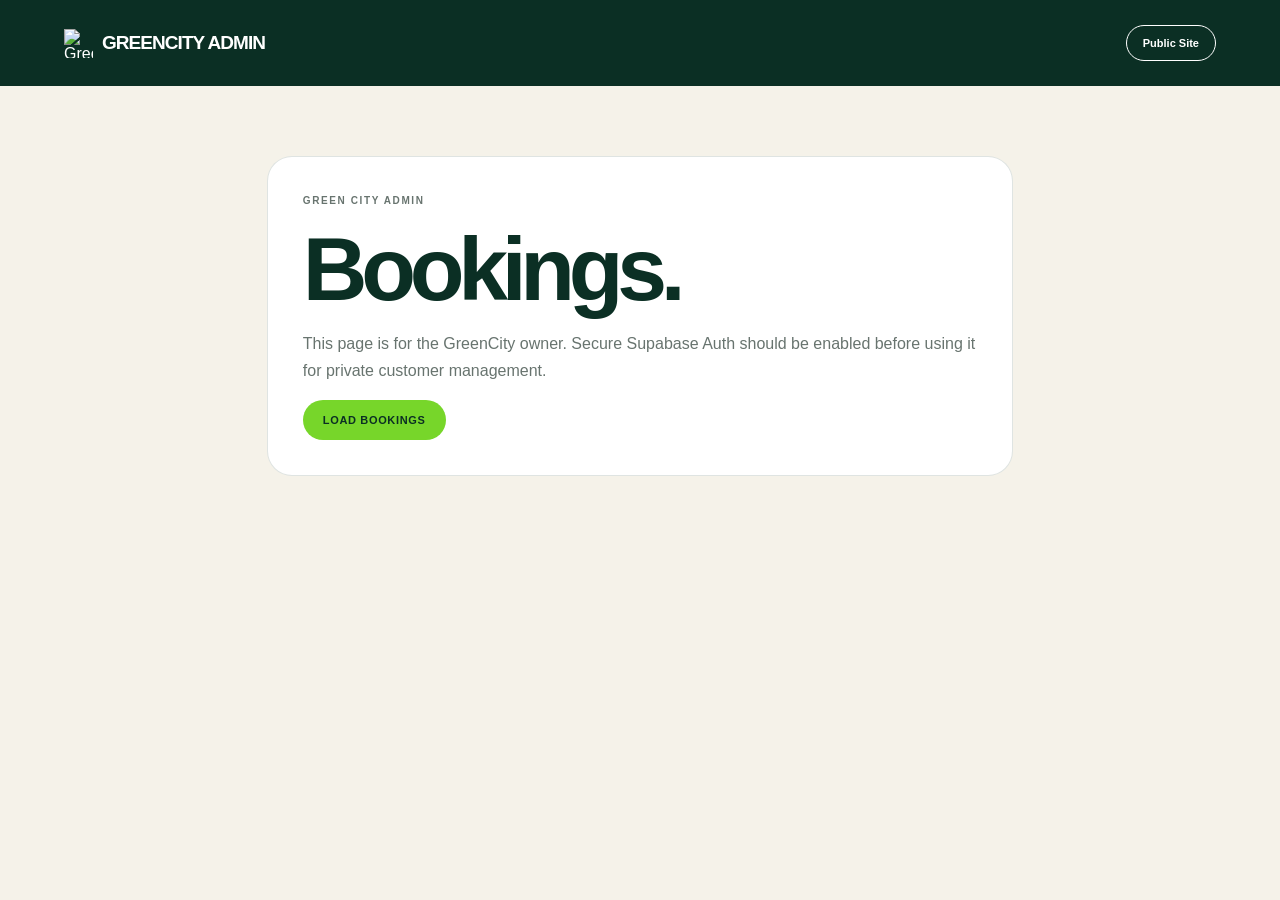
==== admin.html @ f4378e4e "Add files via upload" ====
<!DOCTYPE html>
<html lang="en">
<head>
<meta charset="UTF-8">
<meta name="viewport" content="width=device-width, initial-scale=1.0">
<title>GreenCity Admin</title>
<link rel="stylesheet" href="style.css">
</head>
<body>
<header class="site-header solid-header">
  <a class="brand dark-brand" href="index.html">
    <img src="images/greencity-logo.png" alt="GreenCity logo" class="brand-logo">
    <span class="brand-name">GREENCITY ADMIN</span>
  </a>
  <a href="index.html" class="header-book">Public Site</a>
</header>

<main class="private-main">
  <div class="private-card wide">
    <p class="eyebrow">GREEN CITY ADMIN</p>
    <h1>Bookings.</h1>
    <p>This page is for the GreenCity owner. Secure Supabase Auth should be enabled before using it for private customer management.</p>
    <button id="loadBookings" class="btn btn-primary">Load Bookings</button>
    <div id="adminMessage" class="notice"></div>
    <div id="bookingList"></div>
  </div>
</main>

<script src="https://cdn.jsdelivr.net/npm/@supabase/supabase-js@2"></script>
<script src="config.js"></script>
<script src="supabase-config.js"></script>
<script>
document.getElementById("loadBookings").addEventListener("click", async () => {
  const db = window.greenCitySupabase;
  const msg = document.getElementById("adminMessage");
  const list = document.getElementById("bookingList");

  if (!db) {
    msg.textContent = "Supabase is not connected yet.";
    msg.className = "notice error";
    return;
  }

  const { data, error } = await db
    .from("bookings")
    .select("*")
    .order("created_at", { ascending: false });

  if (error) {
    msg.textContent = error.message;
    msg.className = "notice error";
    return;
  }

  msg.textContent = `${data.length} booking(s) loaded.`;
  msg.className = "notice success";

  list.innerHTML = data.length ? data.map(x => `
    <div class="card admin-booking">
      <h3>${escapeHtml(x.appointment_number)}</h3>
      <p><b>${escapeHtml(x.customer_name)}</b> — ${escapeHtml(x.service_type)}</p>
      <p>${escapeHtml(x.item_details)} · ${escapeHtml(x.area)}</p>
      <p>${escapeHtml(x.preferred_date)} at ${escapeHtml(x.preferred_time)}</p>
      <p>Status: <b>${escapeHtml(x.status)}</b></p>
    </div>
  `).join("") : '<div class="notice">No bookings yet.</div>';
});

function escapeHtml(value) {
  return String(value ?? "").replace(/[&<>"']/g, ch => ({
    "&":"&amp;","<":"&lt;",">":"&gt;",'"':"&quot;","'":"&#039;"
  }[ch]));
}
</script>
</body>
</html>
---- style.css ----
/* =========================================================
   GREENCITY — SHARED STYLES
   Original GreenCity visual direction: forest green, cream,
   clean typography, large photography/video and strong CTAs.
   ========================================================= */

:root{
  --forest:#0b2f24;
  --emerald:#146b4f;
  --lime:#77d62a;
  --cream:#f5f2e9;
  --white:#fff;
  --muted:#68746f;
  --border:rgba(11,47,36,.13);
  --display:"Manrope",sans-serif;
  --body:"DM Sans",sans-serif;
}
*{box-sizing:border-box}
html{scroll-behavior:smooth}
body{margin:0;background:var(--cream);color:var(--forest);font-family:var(--body);overflow-x:hidden}
a{color:inherit}
img,video{max-width:100%}
.site-header{position:absolute;top:0;left:0;width:100%;z-index:100;padding:25px 5vw;display:flex;align-items:center;justify-content:space-between;color:#fff}
.brand{display:inline-flex;align-items:center;gap:9px;text-decoration:none}
.brand-logo{width:29px;height:29px;object-fit:contain;display:block}
.brand-name{font-family:var(--display);font-size:19px;font-weight:800;letter-spacing:-.05em}
.header-nav{display:flex;align-items:center;gap:28px}
.header-nav a{color:#fff;text-decoration:none;font-size:11px;font-weight:700;text-transform:uppercase;letter-spacing:.08em}
.header-book{display:inline-flex;padding:11px 16px;border:1px solid currentColor;border-radius:999px;text-decoration:none;font-size:11px;font-weight:800}
.menu-toggle{display:none;background:none;border:0;color:#fff;font-size:25px}
.hero{position:relative;min-height:88vh;display:flex;align-items:center;overflow:hidden;background:var(--forest)}
.hero-video{position:absolute;inset:0;width:100%;height:100%;object-fit:cover}
.hero-overlay{position:absolute;inset:0;background:linear-gradient(90deg,rgba(4,24,16,.88),rgba(4,24,16,.28))}
.hero-content{position:relative;z-index:2;color:#fff;max-width:800px;padding:150px 7vw 100px}
.eyebrow{font-size:10px;font-weight:900;letter-spacing:.16em;text-transform:uppercase;margin:0 0 18px}
.hero h1{font-family:var(--display);font-size:clamp(3.2rem,8vw,7rem);line-height:.95;letter-spacing:-.07em;margin:0 0 28px}
.hero h1 span,.story-main h1 span{color:var(--lime)}
.hero-description{max-width:580px;font-size:17px;line-height:1.7;color:rgba(255,255,255,.85)}
.hero-actions{display:flex;gap:12px;flex-wrap:wrap;margin-top:30px}
.btn{display:inline-flex;align-items:center;justify-content:center;padding:14px 20px;border:0;border-radius:999px;text-decoration:none;font-weight:900;font-size:11px;letter-spacing:.06em;text-transform:uppercase;cursor:pointer}
.btn-primary{background:var(--lime);color:var(--forest)}
.btn-secondary{border:1px solid rgba(255,255,255,.45);color:#fff;background:rgba(255,255,255,.04)}
.intro{padding:110px 7vw}
.intro-grid{display:grid;grid-template-columns:1fr 2fr;gap:60px;max-width:1100px;margin:auto}
.intro-label{font-size:10px;font-weight:900;letter-spacing:.14em}
.intro h2,.area-section h2,.cta h2{font-family:var(--display);font-size:clamp(2.5rem,5vw,5rem);line-height:.98;letter-spacing:-.06em;margin:0 0 22px}
.intro-copy,.area-section>p{font-size:17px;line-height:1.8;color:var(--muted);max-width:700px}
.service-showcase{position:relative;min-height:75vh;display:flex;align-items:flex-end;overflow:hidden;background:var(--forest);color:#fff}
.service-video{position:absolute;inset:0;width:100%;height:100%;object-fit:cover}
.service-overlay{position:absolute;inset:0;background:linear-gradient(0deg,rgba(4,24,16,.85),rgba(4,24,16,.12))}
.service-content{position:relative;z-index:2;max-width:650px;padding:80px 7vw}
.service-tag{font-size:10px;font-weight:900;letter-spacing:.14em}
.service-content h2{font-family:var(--display);font-size:clamp(2.8rem,6vw,6rem);line-height:.95;letter-spacing:-.06em;margin:18px 0}
.service-content p{font-size:16px;line-height:1.7;max-width:560px;color:rgba(255,255,255,.82)}
.light-showcase{min-height:60vh;background:#e8eadf}
.dark-content{color:var(--forest)}
.dark-content p{color:var(--muted)}
.area-section{padding:110px 7vw;max-width:1200px;margin:auto}
.area-grid{display:grid;grid-template-columns:repeat(3,1fr);gap:15px;margin-top:35px}
.card{background:#fff;border:1px solid var(--border);border-radius:18px;padding:22px}
.area-grid .card{display:flex;flex-direction:column;gap:8px}
.area-grid span{color:var(--muted);font-size:13px}
.cta{background:var(--forest);color:#fff;text-align:center;padding:120px 7vw}
.cta p{max-width:650px;margin:0 auto 28px;color:rgba(255,255,255,.75);line-height:1.7}
.footer{background:#041810;color:#fff;padding:55px 7vw}
.footer-top{display:grid;grid-template-columns:2fr 1fr 1fr;gap:50px;max-width:1200px;margin:auto}
.footer-brand{display:flex;align-items:center;gap:10px}
.footer-brand img{width:25px;height:25px;object-fit:contain}
.footer p{color:rgba(255,255,255,.65);line-height:1.7;max-width:420px}
.footer h3{font-size:11px;text-transform:uppercase;letter-spacing:.1em}
.footer-links{display:flex;flex-direction:column;gap:11px}
.footer-links a{color:rgba(255,255,255,.72);text-decoration:none;font-size:12px}
.footer-bottom{max-width:1200px;margin:40px auto 0;padding-top:20px;border-top:1px solid rgba(255,255,255,.12);display:flex;justify-content:space-between;gap:20px;flex-wrap:wrap;font-size:11px}
.cookie-settings-fixed{position:fixed;bottom:14px;left:14px;z-index:90;background:#fff;color:var(--forest);border:1px solid var(--border);padding:9px 12px;border-radius:999px;text-decoration:none;font-size:10px;font-weight:800}
.cookie-banner{position:fixed;left:20px;right:20px;bottom:20px;z-index:200;display:none;background:#fff;color:var(--forest);border-radius:20px;box-shadow:0 15px 50px rgba(0,0,0,.2);padding:20px}
.cookie-banner.show{display:block}
.cookie-content{display:flex;gap:20px;align-items:center;max-width:1100px;margin:auto}
.cookie-icon{font-size:28px}.cookie-text{flex:1}.cookie-text h2{font-size:18px;margin:0 0 5px}.cookie-text p{margin:0 0 6px;color:var(--muted);font-size:12px;line-height:1.5}.cookie-text a{font-size:11px;font-weight:800}
.cookie-actions{display:flex;gap:8px;align-items:center;flex-wrap:wrap}.cookie-btn{padding:10px 13px;border-radius:999px;border:1px solid var(--border);font-weight:800;font-size:10px}.cookie-btn-primary{background:var(--forest);color:#fff}.cookie-btn-secondary{background:#fff;color:var(--forest)}.cookie-manage{font-size:10px;font-weight:800}
.booking-header,.solid-header{position:relative;background:var(--forest);color:#fff}
.booking-main{max-width:1150px;margin:auto;padding:80px 6vw}
.booking-intro{max-width:760px;margin-bottom:45px}.booking-intro h1{font-family:var(--display);font-size:clamp(3rem,7vw,6rem);letter-spacing:-.07em;line-height:.95;margin:0 0 20px}.booking-intro h1 span{color:var(--emerald)}.booking-intro>p{max-width:650px;color:var(--muted);line-height:1.7}
.booking-card{background:#fff;border:1px solid var(--border);border-radius:25px;padding:35px;box-shadow:0 20px 60px rgba(11,47,36,.08)}
.form-section{padding:0 0 32px;margin-bottom:32px;border-bottom:1px solid var(--border)}.form-section:last-of-type{border-bottom:0}.form-section-title{display:flex;align-items:center;gap:12px;margin-bottom:22px}.form-section-title>span{font-size:10px;font-weight:900;letter-spacing:.12em}.form-section-title h2{font-family:var(--display);font-size:25px;margin:0}
.form-grid{display:grid;grid-template-columns:1fr 1fr;gap:18px}.form-group{display:flex;flex-direction:column;gap:7px}.form-group.full{grid-column:1/-1}.form-group label,label{font-size:11px;font-weight:800}.form-group input,.form-group textarea,.private-card input{width:100%;padding:14px;border:1px solid rgba(11,47,36,.18);border-radius:12px;background:#fafbf7;color:var(--forest);font:inherit;outline:none}.form-group input:focus,.form-group textarea:focus,.private-card input:focus{border-color:var(--emerald)}
.service-options{display:grid;grid-template-columns:1fr 1fr;gap:12px}.service-option{display:flex;gap:12px;align-items:flex-start;border:1px solid var(--border);border-radius:15px;padding:17px;cursor:pointer}.service-option input{margin-top:3px}.service-option strong{display:block}.service-option small{display:block;color:var(--muted);line-height:1.5;margin-top:5px}.notice{display:none;margin:20px 0;padding:14px;border-radius:12px;font-size:13px;line-height:1.5}.notice:not(:empty){display:block}.notice.success{background:#e9f7df;color:#22530e}.notice.error{background:#fde9e7;color:#7d211a}
.private-main{min-height:70vh;max-width:900px;margin:auto;padding:70px 6vw}.private-card{background:#fff;border:1px solid var(--border);border-radius:25px;padding:35px}.private-card.wide{max-width:1100px;margin:auto}.private-card h1,.story-main h1{font-family:var(--display);font-size:clamp(3rem,7vw,6rem);letter-spacing:-.07em;line-height:.95;margin:0 0 18px}.private-card>p{color:var(--muted);line-height:1.7}.private-card label{display:block;margin:25px 0 7px}.hidden{display:none!important}.price-result{display:flex;justify-content:space-between;align-items:center;margin-top:12px}.price-result strong{font-size:28px}.appointment-slip{margin-top:20px}.admin-booking{margin-top:12px}
.legal-hero{background:var(--forest);color:#fff;padding:90px 7vw}.legal-hero h1{font-family:var(--display);font-size:clamp(3rem,7vw,6rem);letter-spacing:-.07em;line-height:.95;margin:0}.legal-main{max-width:900px;margin:auto;padding:70px 6vw}.legal-card{background:#fff;border:1px solid var(--border);border-radius:20px;padding:35px}.legal-card h2{font-family:var(--display);font-size:32px}.legal-card h3{font-size:20px;margin-top:35px}.legal-card p{color:var(--muted);line-height:1.8}.updated{font-size:11px;color:var(--muted)}.legal-links{display:flex;flex-wrap:wrap;gap:9px;border-top:1px solid var(--border);padding-top:25px;margin-top:35px}.legal-links a{border:1px solid var(--border);padding:10px 13px;border-radius:999px;text-decoration:none;font-size:10px;font-weight:900}.story-main{max-width:850px;margin:auto;padding:100px 7vw}.story-main>p{font-size:17px;line-height:1.8;color:var(--muted);max-width:700px}.simple-footer{padding-top:25px;padding-bottom:25px}

@media(max-width:800px){
  .site-header{padding:20px 6vw}.menu-toggle{display:block}.header-nav{display:none;position:absolute;top:72px;left:6vw;right:6vw;background:var(--forest);padding:18px;border-radius:16px;flex-direction:column;align-items:stretch}.header-nav.active{display:flex}.header-nav a{padding:8px}.hero-content{padding:130px 6vw 80px}.intro{padding:75px 6vw}.intro-grid{grid-template-columns:1fr;gap:20px}.service-content{padding:60px 6vw}.area-section{padding:75px 6vw}.area-grid{grid-template-columns:1fr}.footer-top{grid-template-columns:1fr;gap:30px}.cookie-content{align-items:flex-start;flex-direction:column}.booking-main{padding:55px 6vw}.booking-card{padding:22px}.form-grid,.service-options{grid-template-columns:1fr}.form-group.full{grid-column:auto}
}
@media(max-width:520px){
  .hero{min-height:82vh}.hero h1{font-size:3.3rem}.booking-intro h1,.private-card h1,.story-main h1{font-size:3.4rem}.cookie-banner{left:10px;right:10px;bottom:10px}.cookie-settings-fixed{bottom:10px}.cookie-actions{width:100%}.cookie-btn{flex:1}.footer-bottom{flex-direction:column}
}
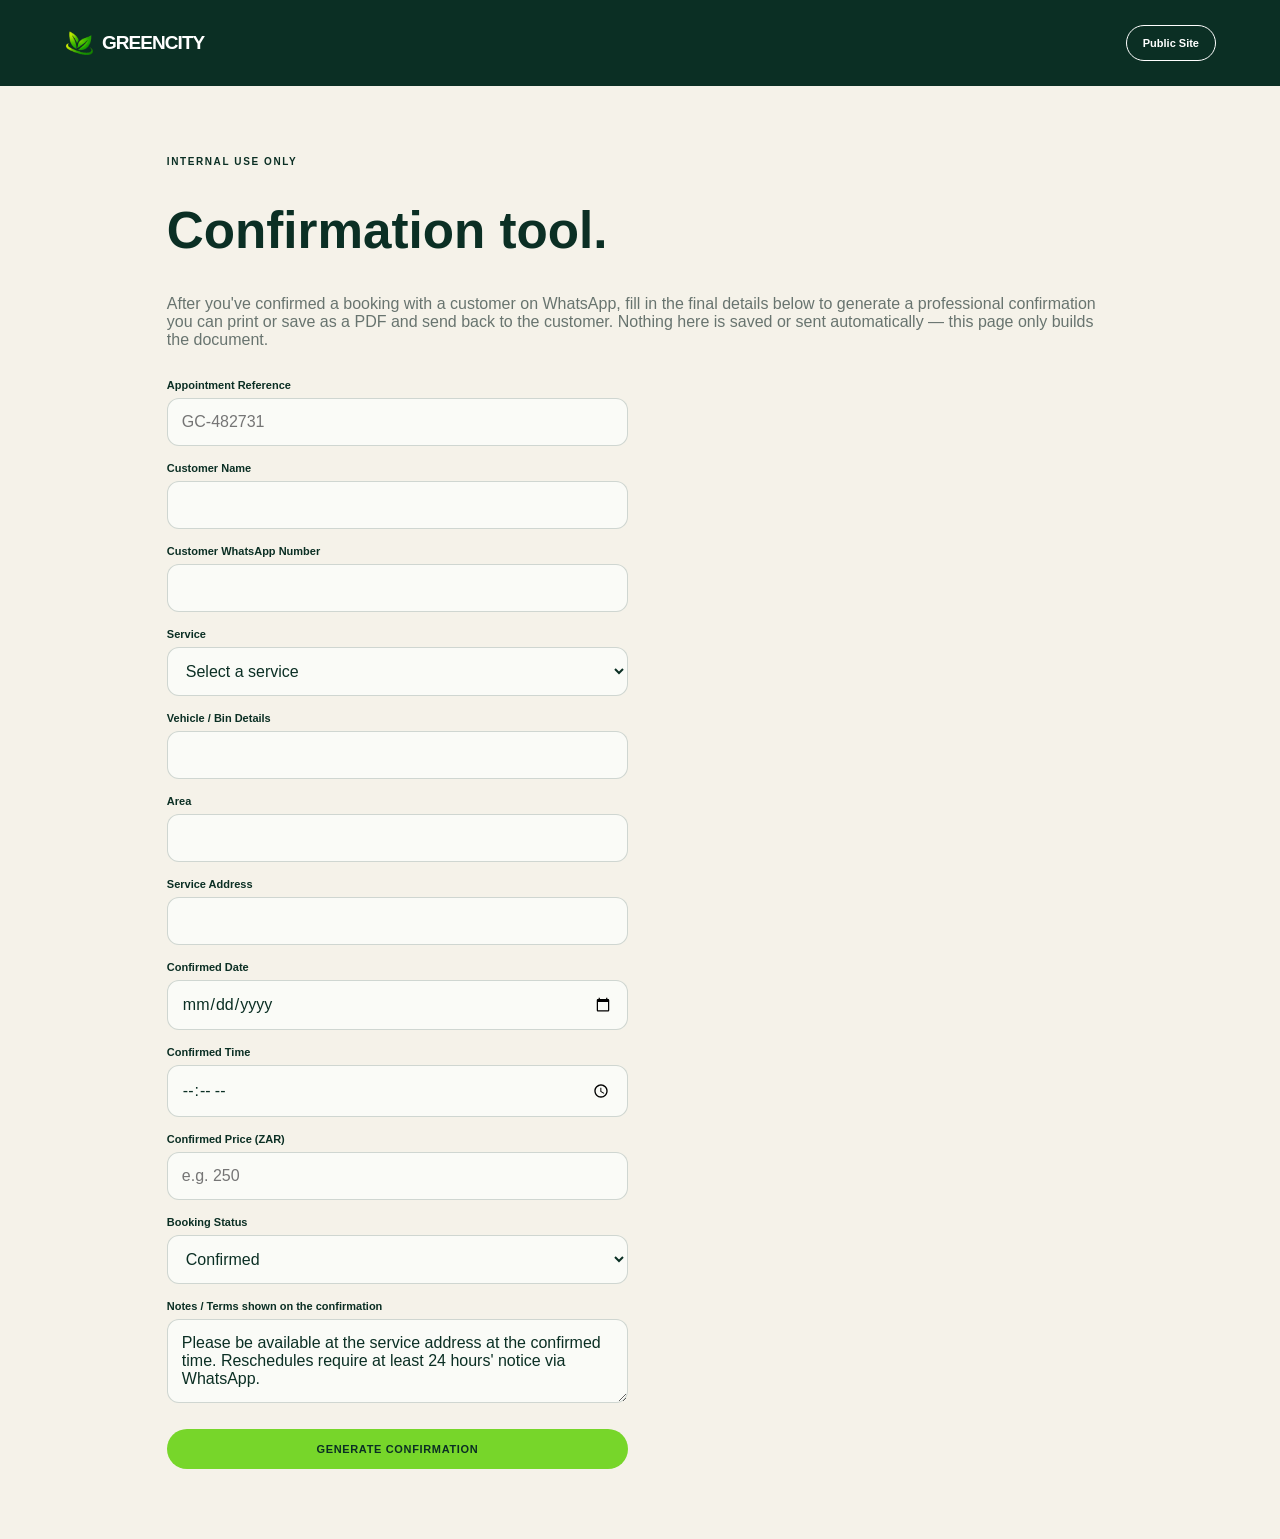
==== commit e716330c: "Add files via upload" ====
--- a/admin.html
+++ b/admin.html
@@ -3,74 +3,170 @@
 <head>
 <meta charset="UTF-8">
 <meta name="viewport" content="width=device-width, initial-scale=1.0">
-<title>GreenCity Admin</title>
+<meta name="robots" content="noindex">
+<title>Confirmation Tool | GreenCity</title>
+<link rel="icon" type="image/png" href="images/greencity-logo.png">
 <link rel="stylesheet" href="style.css">
+<style>
+  /* Internal tool only — kept in this file so it stays out of style.css */
+  .confirm-layout{display:grid;grid-template-columns:1fr 1fr;gap:24px}
+  @media(max-width:900px){.confirm-layout{grid-template-columns:1fr}}
+  .confirm-preview{background:#fff;border:1px solid var(--border);border-radius:18px;padding:30px}
+  .confirm-preview .slip-brand{display:flex;align-items:center;gap:10px;margin-bottom:22px}
+  .confirm-preview .slip-brand img{width:32px;height:32px;object-fit:contain}
+  .confirm-preview .slip-brand strong{font-family:var(--display);font-size:20px;letter-spacing:-.03em}
+  .confirm-preview h2{font-family:var(--display);font-size:26px;margin:0 0 4px}
+  .confirm-preview .slip-ref{color:var(--muted);font-size:12px;margin:0 0 20px}
+  .slip-row{display:flex;justify-content:space-between;gap:14px;padding:9px 0;border-bottom:1px solid var(--border);font-size:13px}
+  .slip-row:last-of-type{border-bottom:0}
+  .slip-row span:first-child{color:var(--muted)}
+  .slip-status{display:inline-block;margin-top:16px;padding:8px 14px;border-radius:999px;background:#e9f7df;color:#22530e;font-weight:800;font-size:11px;letter-spacing:.06em;text-transform:uppercase}
+  .slip-status.pending{background:#fdf3d9;color:#8a5a00}
+  .slip-terms{margin-top:20px;padding-top:16px;border-top:1px solid var(--border);color:var(--muted);font-size:11px;line-height:1.6}
+  @media print{
+    .site-header, .private-main > .eyebrow, .confirm-form, .print-btn, .site-footer, .no-print{display:none!important}
+    .private-main{padding:0}
+    .confirm-layout{display:block}
+    .confirm-preview{border:0;padding:0}
+    body{background:#fff}
+  }
+</style>
 </head>
 <body>
-<header class="site-header solid-header">
+<header class="site-header solid-header no-print">
   <a class="brand dark-brand" href="index.html">
     <img src="images/greencity-logo.png" alt="GreenCity logo" class="brand-logo">
-    <span class="brand-name">GREENCITY ADMIN</span>
+    <span class="brand-name">GREENCITY</span>
   </a>
   <a href="index.html" class="header-book">Public Site</a>
 </header>
 
-<main class="private-main">
-  <div class="private-card wide">
-    <p class="eyebrow">GREEN CITY ADMIN</p>
-    <h1>Bookings.</h1>
-    <p>This page is for the GreenCity owner. Secure Supabase Auth should be enabled before using it for private customer management.</p>
-    <button id="loadBookings" class="btn btn-primary">Load Bookings</button>
-    <div id="adminMessage" class="notice"></div>
-    <div id="bookingList"></div>
+<main class="private-main" style="max-width:1100px">
+  <p class="eyebrow">INTERNAL USE ONLY</p>
+  <h1 style="font-size:clamp(2.2rem,5vw,3.2rem)">Confirmation tool.</h1>
+  <p style="color:var(--muted);margin-bottom:30px">
+    After you've confirmed a booking with a customer on WhatsApp, fill in the
+    final details below to generate a professional confirmation you can print
+    or save as a PDF and send back to the customer. Nothing here is saved or
+    sent automatically — this page only builds the document.
+  </p>
+
+  <div class="confirm-layout">
+
+    <form class="confirm-form" id="confirmForm">
+      <div class="form-group"><label for="cRef">Appointment Reference</label>
+        <input id="cRef" placeholder="GC-482731" required></div>
+
+      <div class="form-group"><label for="cName">Customer Name</label>
+        <input id="cName" required></div>
+
+      <div class="form-group"><label for="cPhone">Customer WhatsApp Number</label>
+        <input id="cPhone" required></div>
+
+      <div class="form-group"><label for="cService">Service</label>
+        <select id="cService" required>
+          <option value="">Select a service</option>
+          <option>Wheelie Bin Cleaning</option>
+          <option>Mobile Car Wash</option>
+        </select>
+      </div>
+
+      <div class="form-group"><label for="cItem">Vehicle / Bin Details</label>
+        <input id="cItem" required></div>
+
+      <div class="form-group"><label for="cArea">Area</label>
+        <input id="cArea" required></div>
+
+      <div class="form-group"><label for="cAddress">Service Address</label>
+        <input id="cAddress" required></div>
+
+      <div class="form-group"><label for="cDate">Confirmed Date</label>
+        <input id="cDate" type="date" required></div>
+
+      <div class="form-group"><label for="cTime">Confirmed Time</label>
+        <input id="cTime" type="time" required></div>
+
+      <div class="form-group"><label for="cPrice">Confirmed Price (ZAR)</label>
+        <input id="cPrice" type="number" min="0" step="1" placeholder="e.g. 250" required></div>
+
+      <div class="form-group"><label for="cStatus">Booking Status</label>
+        <select id="cStatus">
+          <option value="CONFIRMED">Confirmed</option>
+          <option value="PENDING">Pending Confirmation</option>
+        </select>
+      </div>
+
+      <div class="form-group"><label for="cNotes">Notes / Terms shown on the confirmation</label>
+        <textarea id="cNotes" rows="3">Please be available at the service address at the confirmed time. Reschedules require at least 24 hours' notice via WhatsApp.</textarea></div>
+
+      <button type="submit" class="btn btn-primary" style="width:100%;margin-top:10px">Generate Confirmation</button>
+    </form>
+
+    <div class="confirm-preview" id="confirmPreview" hidden>
+      <div class="slip-brand">
+        <img src="images/greencity-logo.png" alt="GreenCity logo">
+        <strong>GREENCITY</strong>
+      </div>
+      <h2>Booking Confirmation</h2>
+      <p class="slip-ref" id="pRef"></p>
+
+      <div class="slip-row"><span>Customer</span><span id="pName"></span></div>
+      <div class="slip-row"><span>WhatsApp</span><span id="pPhone"></span></div>
+      <div class="slip-row"><span>Service</span><span id="pService"></span></div>
+      <div class="slip-row"><span>Vehicle / Bin</span><span id="pItem"></span></div>
+      <div class="slip-row"><span>Area</span><span id="pArea"></span></div>
+      <div class="slip-row"><span>Address</span><span id="pAddress"></span></div>
+      <div class="slip-row"><span>Date</span><span id="pDate"></span></div>
+      <div class="slip-row"><span>Time</span><span id="pTime"></span></div>
+      <div class="slip-row"><span>Price</span><span id="pPrice"></span></div>
+
+      <span class="slip-status" id="pStatus"></span>
+
+      <p class="slip-terms" id="pNotes"></p>
+
+      <button type="button" id="printBtn" class="btn btn-primary print-btn" style="margin-top:22px">
+        Print / Save as PDF
+      </button>
+    </div>
+
   </div>
 </main>
 
-<script src="https://cdn.jsdelivr.net/npm/@supabase/supabase-js@2"></script>
 <script src="config.js"></script>
-<script src="supabase-config.js"></script>
+<script src="script.js"></script>
 <script>
-document.getElementById("loadBookings").addEventListener("click", async () => {
-  const db = window.greenCitySupabase;
-  const msg = document.getElementById("adminMessage");
-  const list = document.getElementById("bookingList");
+document.getElementById("confirmForm").addEventListener("submit", function (event) {
+  event.preventDefault();
 
-  if (!db) {
-    msg.textContent = "Supabase is not connected yet.";
-    msg.className = "notice error";
-    return;
-  }
+  function val(id) { return document.getElementById(id).value.trim(); }
 
-  const { data, error } = await db
-    .from("bookings")
-    .select("*")
-    .order("created_at", { ascending: false });
+  var price = Number(val("cPrice") || 0);
+  var status = val("cStatus") || "CONFIRMED";
 
-  if (error) {
-    msg.textContent = error.message;
-    msg.className = "notice error";
-    return;
-  }
+  document.getElementById("pRef").textContent = "Appointment: " + val("cRef");
+  document.getElementById("pName").textContent = val("cName");
+  document.getElementById("pPhone").textContent = val("cPhone");
+  document.getElementById("pService").textContent = val("cService");
+  document.getElementById("pItem").textContent = val("cItem");
+  document.getElementById("pArea").textContent = val("cArea");
+  document.getElementById("pAddress").textContent = val("cAddress");
+  document.getElementById("pDate").textContent = val("cDate");
+  document.getElementById("pTime").textContent = val("cTime");
+  document.getElementById("pPrice").textContent = "R" + price.toFixed(2);
+  document.getElementById("pNotes").textContent = val("cNotes");
 
-  msg.textContent = `${data.length} booking(s) loaded.`;
-  msg.className = "notice success";
+  var statusEl = document.getElementById("pStatus");
+  statusEl.textContent = status;
+  statusEl.className = "slip-status" + (status === "PENDING" ? " pending" : "");
 
-  list.innerHTML = data.length ? data.map(x => `
-    <div class="card admin-booking">
-      <h3>${escapeHtml(x.appointment_number)}</h3>
-      <p><b>${escapeHtml(x.customer_name)}</b> — ${escapeHtml(x.service_type)}</p>
-      <p>${escapeHtml(x.item_details)} · ${escapeHtml(x.area)}</p>
-      <p>${escapeHtml(x.preferred_date)} at ${escapeHtml(x.preferred_time)}</p>
-      <p>Status: <b>${escapeHtml(x.status)}</b></p>
-    </div>
-  `).join("") : '<div class="notice">No bookings yet.</div>';
+  var preview = document.getElementById("confirmPreview");
+  preview.hidden = false;
+  preview.scrollIntoView({ behavior: "smooth", block: "start" });
 });
 
-function escapeHtml(value) {
-  return String(value ?? "").replace(/[&<>"']/g, ch => ({
-    "&":"&amp;","<":"&lt;",">":"&gt;",'"':"&quot;","'":"&#039;"
-  }[ch]));
-}
+document.getElementById("printBtn").addEventListener("click", function () {
+  window.print();
+});
 </script>
 </body>
 </html>
--- a/style.css
+++ b/style.css
@@ -81,14 +81,36 @@
 .booking-main{max-width:1150px;margin:auto;padding:80px 6vw}
 .booking-intro{max-width:760px;margin-bottom:45px}.booking-intro h1{font-family:var(--display);font-size:clamp(3rem,7vw,6rem);letter-spacing:-.07em;line-height:.95;margin:0 0 20px}.booking-intro h1 span{color:var(--emerald)}.booking-intro>p{max-width:650px;color:var(--muted);line-height:1.7}
 .booking-card{background:#fff;border:1px solid var(--border);border-radius:25px;padding:35px;box-shadow:0 20px 60px rgba(11,47,36,.08)}
-.form-section{padding:0 0 32px;margin-bottom:32px;border-bottom:1px solid var(--border)}.form-section:last-of-type{border-bottom:0}.form-section-title{display:flex;align-items:center;gap:12px;margin-bottom:22px}.form-section-title>span{font-size:10px;font-weight:900;letter-spacing:.12em}.form-section-title h2{font-family:var(--display);font-size:25px;margin:0}
-.form-grid{display:grid;grid-template-columns:1fr 1fr;gap:18px}.form-group{display:flex;flex-direction:column;gap:7px}.form-group.full{grid-column:1/-1}.form-group label,label{font-size:11px;font-weight:800}.form-group input,.form-group textarea,.private-card input{width:100%;padding:14px;border:1px solid rgba(11,47,36,.18);border-radius:12px;background:#fafbf7;color:var(--forest);font:inherit;outline:none}.form-group input:focus,.form-group textarea:focus,.private-card input:focus{border-color:var(--emerald)}
+.form-section{padding:0 0 32px;margin-bottom:32px;border-bottom:1px solid var(--border)}.form-section:last-of-type{border-bottom:0}.form-section-heading{display:flex;align-items:center;gap:12px;margin-bottom:22px}.form-section-heading>span{display:flex;align-items:center;justify-content:center;width:26px;height:26px;flex:none;border-radius:999px;background:var(--forest);color:#fff;font-size:10px;font-weight:900;letter-spacing:.04em}.form-section-heading h2{font-family:var(--display);font-size:25px;margin:0}.form-section-heading p{margin:2px 0 0;color:var(--muted);font-size:13px}
+.dark-brand{color:#fff}
+.form-grid{display:grid;grid-template-columns:1fr 1fr;gap:18px}.form-group{display:flex;flex-direction:column;gap:7px;margin-bottom:16px}.form-group.full{grid-column:1/-1}.form-group label,label{font-size:11px;font-weight:800}.form-group input,.form-group select,.form-group textarea,.private-card input{width:100%;padding:14px;border:1px solid rgba(11,47,36,.18);border-radius:12px;background:#fafbf7;color:var(--forest);font:inherit;outline:none}.form-group input:focus,.form-group select:focus,.form-group textarea:focus,.private-card input:focus{border-color:var(--emerald)}.form-grid>.form-group{margin-bottom:0}
 .service-options{display:grid;grid-template-columns:1fr 1fr;gap:12px}.service-option{display:flex;gap:12px;align-items:flex-start;border:1px solid var(--border);border-radius:15px;padding:17px;cursor:pointer}.service-option input{margin-top:3px}.service-option strong{display:block}.service-option small{display:block;color:var(--muted);line-height:1.5;margin-top:5px}.notice{display:none;margin:20px 0;padding:14px;border-radius:12px;font-size:13px;line-height:1.5}.notice:not(:empty){display:block}.notice.success{background:#e9f7df;color:#22530e}.notice.error{background:#fde9e7;color:#7d211a}
-.private-main{min-height:70vh;max-width:900px;margin:auto;padding:70px 6vw}.private-card{background:#fff;border:1px solid var(--border);border-radius:25px;padding:35px}.private-card.wide{max-width:1100px;margin:auto}.private-card h1,.story-main h1{font-family:var(--display);font-size:clamp(3rem,7vw,6rem);letter-spacing:-.07em;line-height:.95;margin:0 0 18px}.private-card>p{color:var(--muted);line-height:1.7}.private-card label{display:block;margin:25px 0 7px}.hidden{display:none!important}.price-result{display:flex;justify-content:space-between;align-items:center;margin-top:12px}.price-result strong{font-size:28px}.appointment-slip{margin-top:20px}.admin-booking{margin-top:12px}
+.container{max-width:1150px;margin:auto;padding:0 6vw}
+.header-inner{display:flex;align-items:center;justify-content:space-between;width:100%}
+.back-link{color:inherit;text-decoration:none;font-size:11px;font-weight:800;letter-spacing:.04em}
+.page-hero{background:var(--forest);color:#fff;padding:150px 0 60px}
+.page-hero .container{padding:0 6vw}
+.page-intro{max-width:650px;color:rgba(255,255,255,.78);line-height:1.7;font-size:15px;margin-top:14px}
+.booking-section{padding:60px 0 100px}
+.booking-section .container{padding:0 6vw}
+.service-option-content{display:block}
+.booking-message{margin:20px 0;padding:14px 16px;border-radius:12px;background:#e9f7df;color:#22530e;font-size:13px;line-height:1.5}
+.booking-submit{margin-top:8px;text-align:center}
+.booking-submit .btn{width:100%}
+.booking-note{margin:14px 0 0;color:var(--muted);font-size:12px;line-height:1.6}
+.site-footer{background:#041810;color:#fff;padding:45px 0}
+.site-footer .container{padding:0 6vw}
+.footer-inner{display:flex;justify-content:space-between;gap:30px;flex-wrap:wrap;padding-bottom:25px;border-bottom:1px solid rgba(255,255,255,.12)}
+.footer-inner strong{font-family:var(--display);font-size:18px}
+.footer-inner p{margin:6px 0 0;color:rgba(255,255,255,.65);font-size:13px}
+.site-footer .footer-links{flex-direction:row;flex-wrap:wrap;gap:16px}
+.site-footer .footer-links a{color:rgba(255,255,255,.72);text-decoration:none;font-size:12px}
+.site-footer .footer-bottom{max-width:none;margin:20px auto 0;padding-top:0;border-top:0;font-size:11px;color:rgba(255,255,255,.6)}
+.private-main{min-height:70vh;max-width:900px;margin:auto;padding:70px 6vw}.private-card{background:#fff;border:1px solid var(--border);border-radius:25px;padding:35px}.private-card h1,.story-main h1{font-family:var(--display);font-size:clamp(3rem,7vw,6rem);letter-spacing:-.07em;line-height:.95;margin:0 0 18px}.private-card>p{color:var(--muted);line-height:1.7}.private-card label{display:block;margin:25px 0 7px}.hidden{display:none!important}.price-result{display:flex;justify-content:space-between;align-items:center;margin-top:12px}.price-result strong{font-size:28px}
 .legal-hero{background:var(--forest);color:#fff;padding:90px 7vw}.legal-hero h1{font-family:var(--display);font-size:clamp(3rem,7vw,6rem);letter-spacing:-.07em;line-height:.95;margin:0}.legal-main{max-width:900px;margin:auto;padding:70px 6vw}.legal-card{background:#fff;border:1px solid var(--border);border-radius:20px;padding:35px}.legal-card h2{font-family:var(--display);font-size:32px}.legal-card h3{font-size:20px;margin-top:35px}.legal-card p{color:var(--muted);line-height:1.8}.updated{font-size:11px;color:var(--muted)}.legal-links{display:flex;flex-wrap:wrap;gap:9px;border-top:1px solid var(--border);padding-top:25px;margin-top:35px}.legal-links a{border:1px solid var(--border);padding:10px 13px;border-radius:999px;text-decoration:none;font-size:10px;font-weight:900}.story-main{max-width:850px;margin:auto;padding:100px 7vw}.story-main>p{font-size:17px;line-height:1.8;color:var(--muted);max-width:700px}.simple-footer{padding-top:25px;padding-bottom:25px}
 
 @media(max-width:800px){
-  .site-header{padding:20px 6vw}.menu-toggle{display:block}.header-nav{display:none;position:absolute;top:72px;left:6vw;right:6vw;background:var(--forest);padding:18px;border-radius:16px;flex-direction:column;align-items:stretch}.header-nav.active{display:flex}.header-nav a{padding:8px}.hero-content{padding:130px 6vw 80px}.intro{padding:75px 6vw}.intro-grid{grid-template-columns:1fr;gap:20px}.service-content{padding:60px 6vw}.area-section{padding:75px 6vw}.area-grid{grid-template-columns:1fr}.footer-top{grid-template-columns:1fr;gap:30px}.cookie-content{align-items:flex-start;flex-direction:column}.booking-main{padding:55px 6vw}.booking-card{padding:22px}.form-grid,.service-options{grid-template-columns:1fr}.form-group.full{grid-column:auto}
+  .site-header{padding:20px 6vw}.menu-toggle{display:block}.header-nav{display:none;position:absolute;top:72px;left:6vw;right:6vw;background:var(--forest);padding:18px;border-radius:16px;flex-direction:column;align-items:stretch}.header-nav.active{display:flex}.header-nav a{padding:8px}.hero-content{padding:130px 6vw 80px}.intro{padding:75px 6vw}.intro-grid{grid-template-columns:1fr;gap:20px}.service-content{padding:60px 6vw}.area-section{padding:75px 6vw}.area-grid{grid-template-columns:1fr}.footer-top{grid-template-columns:1fr;gap:30px}.cookie-content{align-items:flex-start;flex-direction:column}.booking-main{padding:55px 6vw}.booking-card{padding:22px}.form-grid,.service-options{grid-template-columns:1fr}.form-group.full{grid-column:auto}.page-hero{padding:120px 0 45px}.booking-section{padding:40px 0 70px}.footer-inner{flex-direction:column;gap:18px}
 }
 @media(max-width:520px){
   .hero{min-height:82vh}.hero h1{font-size:3.3rem}.booking-intro h1,.private-card h1,.story-main h1{font-size:3.4rem}.cookie-banner{left:10px;right:10px;bottom:10px}.cookie-settings-fixed{bottom:10px}.cookie-actions{width:100%}.cookie-btn{flex:1}.footer-bottom{flex-direction:column}
